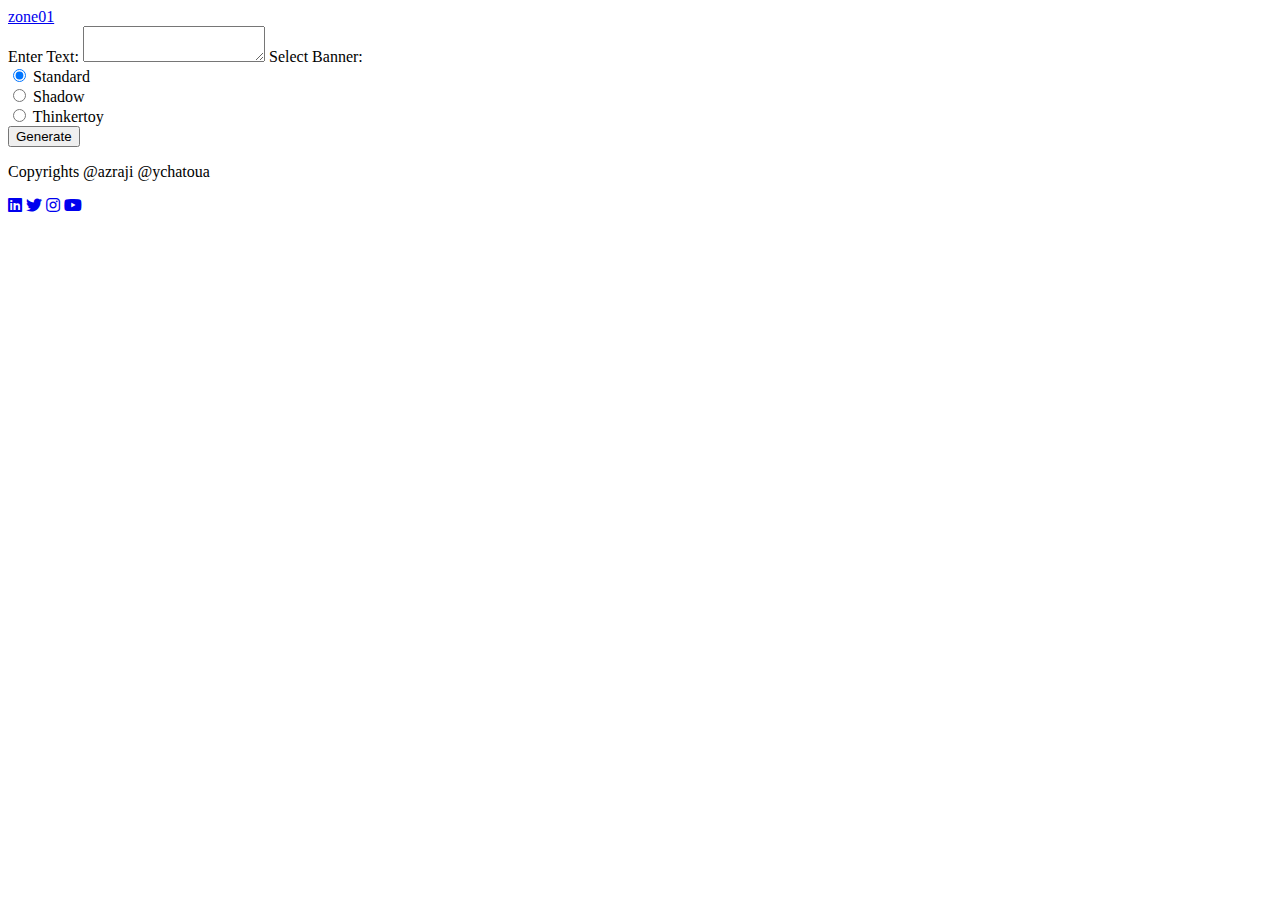
==== main/templates/index.html @ 8268986b "ascii-art-web" ====
<!DOCTYPE html>
<html lang="en">

<head>
    <meta charset="UTF-8">
    <meta name="viewport" content="width=device-width, initial-scale=1.0">
    <title>ascii-art</title>
    <link rel="stylesheet" href="https://cdnjs.cloudflare.com/ajax/libs/font-awesome/5.15.4/css/all.min.css">

    <link rel="stylesheet" href="/css/style.css">
</head>

<body>
    <header>
        <a href="/" class="logo">zone01</a>
    </header>
    <section class="card">
        <form action="/ascii-art" method="POST">
            <label for="text">Enter Text:</label>
            <textarea name="text" id="text" maxlength="1000" class = "text"></textarea>
            <label style="margin-top: 7%;">Select Banner:</label>
            <div class = "banner">
                <div>
                    

                    <input type="radio" id="standard" name="banner" value="standard" checked>
                    <label for="standard">Standard</label>
                </div>
                <div>

                    <input type="radio" id="shadow" name="banner" value="shadow">
                    <label for="shadow">Shadow</label>
                </div>
                <div>

                    <input type="radio" id="thinkertoy" name="banner" value="thinkertoy">
                    <label for="thinkertoy  ">Thinkertoy</label>
                </div>
            </div>
            
            <button type="submit" >Generate</button>
            
        </form>
    </section>

    <footer>
        <p class="footer-title">Copyrights @<span>azraji</span> @<span>ychatoua</span></p>
        <div class="social-icons">
            <a href="#"><i class="fab fa-linkedin"></i></a>
            <a href="#"><i class="fab fa-twitter"></i></a>
            <a href="#"><i class="fab fa-instagram"></i></a>
            <a href="#"><i class="fab fa-youtube"></i></a>
        </div>
    </footer>
</body>

</html>
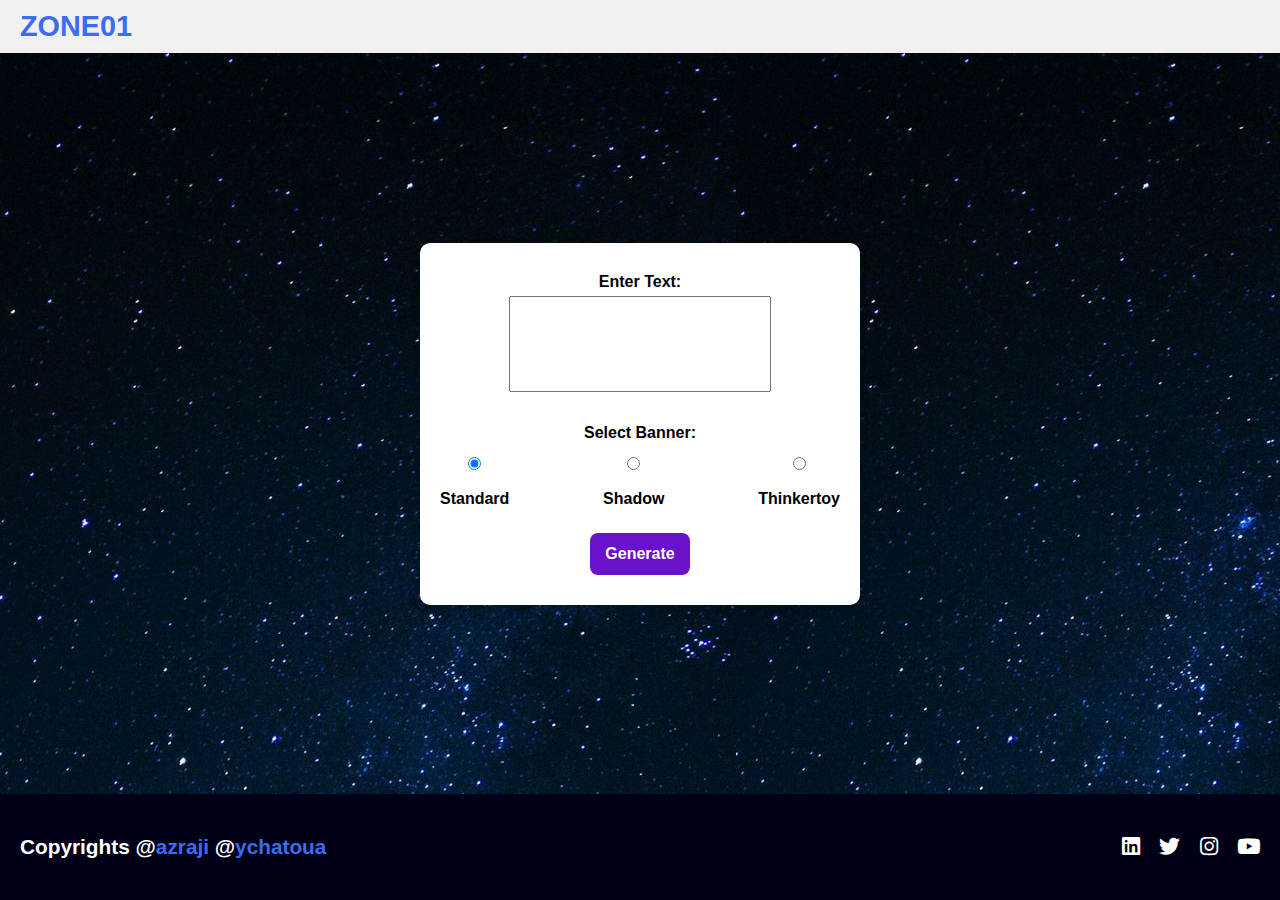
==== commit c9f2baaf: "assci art" ====
--- a/main/templates/index.html
+++ b/main/templates/index.html
@@ -7,7 +7,7 @@
     <title>ascii-art</title>
     <link rel="stylesheet" href="https://cdnjs.cloudflare.com/ajax/libs/font-awesome/5.15.4/css/all.min.css">
 
-    <link rel="stylesheet" href="/css/style.css">
+    <link rel="stylesheet" href="../css/style.css">
 </head>
 
 <body>
@@ -17,11 +17,11 @@
     <section class="card">
         <form action="/ascii-art" method="POST">
             <label for="text">Enter Text:</label>
-            <textarea name="text" id="text" maxlength="1000" class = "text"></textarea>
+            <textarea name="text" id="text" maxlength="1000" class="text"></textarea>
             <label style="margin-top: 7%;">Select Banner:</label>
-            <div class = "banner">
+            <div class="banner">
                 <div>
-                    
+
 
                     <input type="radio" id="standard" name="banner" value="standard" checked>
                     <label for="standard">Standard</label>
@@ -37,17 +37,17 @@
                     <label for="thinkertoy  ">Thinkertoy</label>
                 </div>
             </div>
-            
-            <button type="submit" >Generate</button>
-            
+
+            <button type="submit">Generate</button>
+
         </form>
     </section>
 
     <footer>
         <p class="footer-title">Copyrights @<span>azraji</span> @<span>ychatoua</span></p>
         <div class="social-icons">
-            <a href="#"><i class="fab fa-linkedin"></i></a>
-            <a href="#"><i class="fab fa-twitter"></i></a>
+            <a href="https://www.linkedin.com/in/azzeddine-raji-6a0b61346/"><i class="fab fa-linkedin"></i></a>
+            <a href="https://x.com/Azzeddi17634117"><i class="fab fa-twitter"></i></a>
             <a href="#"><i class="fab fa-instagram"></i></a>
             <a href="#"><i class="fab fa-youtube"></i></a>
         </div>
--- a/main/css/style.css
+++ b/main/css/style.css
@@ -0,0 +1,306 @@
+html, body {
+    height: 100%;
+    margin: 0;
+    padding: 0;
+}
+body {
+    display: flex;
+    flex-direction: column;
+    font-family: Arial, sans-serif;
+    /* margin: 0;
+    padding: 0; */
+    /* height: 100%;  */
+    background-image: url("space.jpg");
+
+}
+
+.error-container {
+    background-color: #ffdddd;
+    color: #d8000c;
+    padding: 20px;
+    border: 1px solid #d8000c;
+    display: inline-block;
+    border-radius: 8px;
+    margin-top: 20px;
+}
+
+h1 {
+    font-size: 1.3em;
+}
+
+
+header {
+    background-color: #f0f0f0;
+    display: flex;
+    align-items: center;
+    padding: 10px 20px;
+    flex-wrap: wrap;
+}
+
+.logo {
+    text-decoration: none;
+    color: #3a6cf4;
+    text-transform: uppercase;
+    font-weight: 700;
+    font-size: 1.8em;
+}
+
+.container {
+    flex: 1;
+    max-width: 90%;
+    margin: 50px auto;
+    padding: 20px;
+    background: #fff;
+    box-shadow: 0 4px 6px rgba(0, 0, 0, 0.1);
+    border-radius: 10px;
+}
+
+
+.details {
+    background: #f9f9fc;
+    padding: 15px;
+    border: 1px solid #e0e0e0;
+    border-radius: 8px;
+    margin-bottom: 20px;
+}
+
+.details p {
+    margin: 5px 0;
+    font-size: 1rem;
+    color: #555;
+}
+
+
+.result {
+    margin-bottom: 20px;
+}
+
+.result h2 {
+    color: #333;
+    margin-bottom: 10px;
+    font-size: 1.5rem;
+}
+
+
+.ascii-art {
+    background-color: #1e1e2f;
+    color: #d1d1e0;
+    padding: 20px;
+    border-radius: 8px;
+    border: 1px solid #444;
+    font-family: "Courier New", monospace;
+    font-size: 0.9rem;
+    white-space: pre-wrap;
+    overflow-x: auto;
+}
+
+
+.card form {
+    max-width: 90%;
+    text-align: center;
+}
+
+#footer .btn {
+    background-color: #6a11cb;
+    color: #fff;
+    padding: 10px 15px;
+    border: 1px solid #444;
+    text-decoration: none;
+    border-radius: 5px;
+    font-size: 1rem;
+    transition: background 0.3s ease;
+
+}
+
+#footer .btn:hover {
+    background: #0056b3;
+}
+
+#footer {
+    text-align: center;
+    margin-top: 20px;
+}
+
+footer {
+    background-color: #000016;
+    color: #fff;
+    padding: 20px;
+    display: flex;
+    justify-content: space-between;
+    align-items: center;
+    flex-wrap: wrap;
+    margin-top: auto;
+}
+
+.footer-title {
+    font-size: 1.3em;
+    font-weight: 600;
+}
+
+.footer-title span {
+    color: #3a6cf4;
+}
+
+.social-icons a {
+    color: white;
+    font-size: 1.3em;
+    margin-left: 15px;
+    text-decoration: none;
+}
+
+.social-icons a:hover {
+    color: #3a6cf4;
+}
+
+.card {
+    display: flex;
+    justify-content: center;
+    align-items: center;
+    height: 78vh;
+    background: url("space.jpg");
+    padding: 20px;
+}
+
+.card form {
+    background: #fff;
+    padding: 20px;
+    border-radius: 10px;
+    box-shadow: 0 5px 10px rgba(0, 0, 0, 0.1);
+    /* text-align: center; */
+    width: 100%;
+    max-width: 400px;
+}
+
+.card form label {
+    display: block;
+    margin: 10px 0 5px;
+    font-weight: bold;
+    font-size: 1em;
+}
+.text {
+    resize: none;
+    height: 10vh;
+    width: 20vw;
+
+}
+.card input[type="text"],
+.banner {
+    display: flex;
+    justify-content: space-between;
+    
+}
+.card input[type="radio"],
+.card button {
+    margin: 10px 0;
+    padding: 12px 15px;
+    border: 1px solid #ddd;
+    border-radius: 8px;
+    font-size: 16px;
+    box-sizing: border-box;
+    outline: none;
+    transition: all 0.3s ease;
+}
+
+.card input[type="text"]:focus {
+    border-color: #6a11cb;
+    box-shadow: 0 0 8px rgba(106, 17, 203, 0.3);
+}
+
+.card button {
+    background-color: #6a11cb;
+    color: white;
+    font-weight: bold;
+    cursor: pointer;
+    border: none;
+    margin-top: 5%;
+}
+
+.card button:hover {
+    background-color: #2575fc;
+    box-shadow: 0 5px 10px rgba(37, 117, 252, 0.3);
+}
+
+.card button:active {
+    transform: scale(0.98);
+}
+
+@media (max-width: 1024px) {
+    header {
+        padding: 10px 50px;
+    }
+
+    .logo {
+        font-size: 1.6em;
+    }
+
+    .container {
+        padding: 15px;
+    }
+
+    .card form {
+        /* display: flex; */
+        max-width: 90%;
+        text-align: center;
+    }
+
+    footer {
+        flex-direction: column;
+        align-items: center;
+        text-align: center;
+    }
+
+    .footer-title {
+        font-size: 1.2em;
+    }
+
+    .social-icons {
+        justify-content: center;
+        width: 100%;
+    }
+}
+
+@media (max-width: 768px) {
+    .logo {
+        font-size: 1.5em;
+    }
+
+    .card {
+        padding: 15px;
+        height: auto;
+    }
+
+    .card form {
+        width: 90%;
+        max-width: 350px;
+    }
+
+    .footer-title {
+        font-size: 3vw;
+        text-align: center;
+        margin-bottom: 10px;
+    }
+
+    .social-icons {
+        justify-content: center;
+        width: 100%;
+    }
+}
+
+@media (max-width: 480px) {
+    .logo {
+        font-size: 1.2em;
+    }
+
+    .card form {
+        padding: 15px;
+    }
+
+    .footer-title {
+        font-size: 4vw;
+    }
+
+    .social-icons a {
+        font-size: 1.2em;
+        margin-left: 10px;
+    }
+}